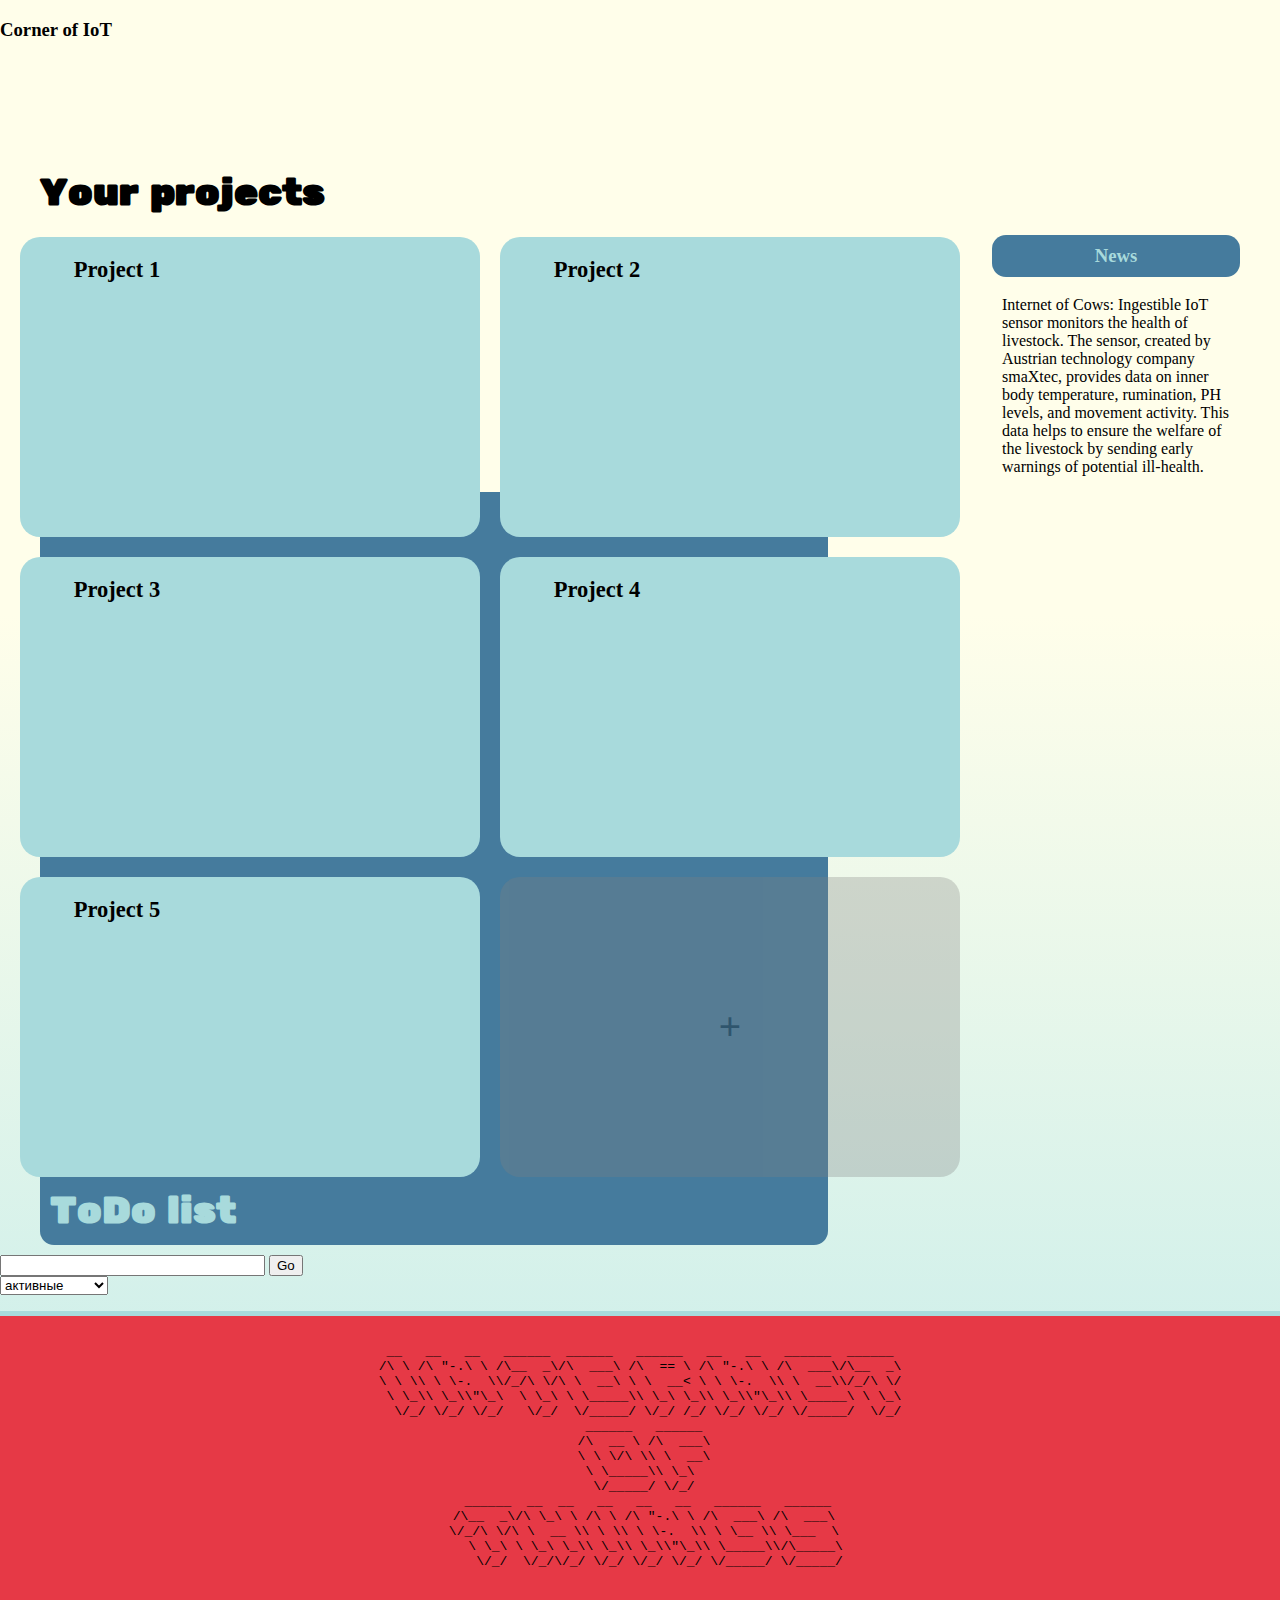
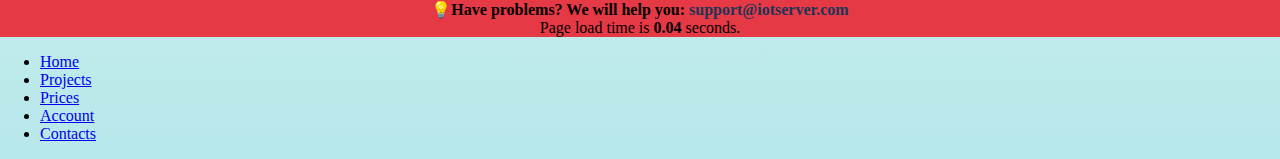
==== projects.html @ f542e7f8 "feat: Added interactivity and saving to local storage" ====
<!DOCTYPE html>
<html lang="en">
    <head>
        <meta charset="UTF-8">
        <title>IoT Controller</title>
        <meta name="viewport" content="width=device-width, initial-scale=1, user-scalable=no" />
        <meta name="description" content="Controller for all your IoT things.">
        <meta name="keywords" content="iot, internet of things, controller, arduino, esp">
        <meta name="author" content="Igor Klyuzhev">
        <link rel="stylesheet" href="assets/css/main.css"/>
        <link rel="stylesheet" href="assets/css/menu_bar.css"/>
        <script type="text/javascript" src="js/page_load.js"></script>
        <script defer src="./js/todo_handler.js"></script>
    </head>
    <body>
        <div class="container">
            <div class="navbar">
                <div class="menu">
                    <h3 class="logo">Corner of <span>IoT</span></h3>
                    <div class="hamburger-menu">
                        <div class="bar"></div>
                    </div>
                </div>
            </div>
            <div class="main-container">
                <div class="main">
                    <section id="projects">
                        <article class="page_name">
                            <h3>Your projects</h3>
                        </article>
                        <div class="projects_container">
                            <div class="project_cell">
                                <div class="bg"></div>
                                <h2> Project 1</h2>
                            </div>

                            <div class="project_cell">
                                <h2> Project 2 </h2>
                            </div>

                            <div class="project_cell">
                                <h2> Project 3 </h2>
                            </div>

                            <div class="project_cell">
                                <h2> Project 4 </h2>
                            </div>

                            <div class="project_cell">
                                <h2> Project 5 </h2>
                            </div>

                            <div class="add_cell">
                                <b> + </b>
                            </div>
                        </div>
                    </section>
                    <aside>
                        <h3 class="important"> News </h3>
                        <p> Internet of Cows: Ingestible IoT sensor monitors the health of livestock.
                            The sensor, created by Austrian technology company smaXtec, provides data on inner body temperature, rumination, PH levels, and movement activity.
                            This data helps to ensure the welfare of the livestock by sending early warnings of potential ill-health. </p>
                    </aside>
                    <section id="todo__list">
                        <h3 class="important"> ToDo list </h3>
                        <div class="todo">

                            <form id="add_form" class="todo__input">
                                <input id="todo_text_input" class="todo__text" type="text" size="30" value="">
                                <input class="todo__add" type="submit" value="Go">
                            </form>
                            <select class="todo__options">
                                <option value="active">активные</option>
                                <option value="completed">завершённые</option>
                                <option value="deleted">удалённые</option>
                            </select>
                            <ul class="todo__items" data-todo-option="active"></ul>
                        </div>
                    </section>
                    <footer>
                        <pre class="full_size">
__   __   __   ______  ______   ______   __   __   ______  ______
/\ \ /\ "-.\ \ /\__  _\/\  ___\ /\  == \ /\ "-.\ \ /\  ___\/\__  _\
\ \ \\ \ \-.  \\/_/\ \/\ \  __\ \ \  __< \ \ \-.  \\ \  __\\/_/\ \/
 \ \_\\ \_\\"\_\  \ \_\ \ \_____\\ \_\ \_\\ \_\\"\_\\ \_____\ \ \_\
  \/_/ \/_/ \/_/   \/_/  \/_____/ \/_/ /_/ \/_/ \/_/ \/_____/  \/_/
 ______   ______
 /\  __ \ /\  ___\
 \ \ \/\ \\ \  __\
\ \_____\\ \_\
 \/_____/ \/_/
  ______  __  __   __   __   __   ______   ______
 /\__  _\/\ \_\ \ /\ \ /\ "-.\ \ /\  ___\ /\  ___\
 \/_/\ \/\ \  __ \\ \ \\ \ \-.  \\ \ \__ \\ \___  \
    \ \_\ \ \_\ \_\\ \_\\ \_\\"\_\\ \_____\\/\_____\
     \/_/  \/_/\/_/ \/_/ \/_/ \/_/ \/_____/ \/_____/</pre>
                        <pre class="mini_size">
 __    ______    ______
/\ \  /\  __ \  /\__  _\
\ \ \ \ \ \/\ \ \/_/\ \/
 \ \_\ \ \_____\   \ \_\
  \/_/  \/_____/    \/_/</pre>
                        <br>
                        <b>&#128161;Have problems? We will help you: <a href="mailto:support@iotserver.com">support@iotserver.com</a></b>
                        <div class="load_time">
                            Page load time is <b id="page_load_time"></b> seconds.
                        </div>
                    </footer>
                </div>
                <div class="shadow one"></div>
                <div class="shadow two"></div>
            </div>
            <div class="links">
                <ul>
                    <li id="home" class="active">
                        <a href="home.html" style="--i: 0.05s">Home</a>
                    </li>
                    <li id="your_projects">
                        <a href="projects.html" style="--i: 0.1s">Projects</a>
                    </li>
                    <li id="prices">
                        <a href="prices.html" style="--i: 0.15s">Prices</a>
                    </li>
                    <li id="account">
                        <a href="home.html" style="--i: 0.2s">Account</a>
                    </li>
                    <li id="contacts">
                        <a href="home.html" style="--i: 0.25s">Contacts</a>
                    </li>
                </ul>
            </div>
        </div>

        <script src='./js/menu_toggle.js'></script>
    </body>
</html>
---- assets/css/main.css ----
:root {
    --imperial-red: #e63946ff;
    --honeydew: #f1faeeff;
    --powder-blue: #a8dadcff;
    --celadon-blue: #457b9dff;
    --prussian-blue: #1d3557ff;
}

@font-face {
    font-family: 'Rubik One';
    src: url('fonts/rubikoneregular.woff2') format('woff2'), url('fonts/rubikoneregular.woff') format('woff'), url('fonts/rubikoneregular.ttf') format('truetype');
    font-weight: 400;
    font-style: normal;
}

body {
    padding: 0;
    margin: 0;
    background: linear-gradient(rgba(255,254,234,1) 0%, rgba(255,254,234,1) 35%, #B7E8EB 100%);
}

header {
    height: 10vw;
    background-size: auto;
    background-position: center;
    background-color: var(--imperial-red);
    color: var(--prussian-blue);
    position: fixed;
    z-index: 2;
    width: 100%;
}

header .header_container {
    margin-left: 10%;
    margin-top: 0;
    display: flex;
    flex-direction: row;
}

header #brand_name {
    flex:  2 1 auto;
    font-size: 2.8vw;
    font-family: "Rubik One", sans-serif;
}

#brand_name h1 {
    margin-top: 1vw;
}

header nav {
    flex:  1 2 auto;
    font-size: 1.5vw;
}

nav li {
    margin-left: 10px;
    display: inline-block;
    padding: 0 20px 0 20px;
    alignment: center;
    text-transform: uppercase;
}

nav li:hover {
    opacity: 80%;
}

.important {
    background-color: var(--celadon-blue);
    border-radius: 14px;
    color: var(--powder-blue);
    padding: 10px;
}

nav .not_important {
    opacity: 50%;
    color: var(--honeydew);
    font-size: 1.2vw;
    padding-top: 3px;
}

section h3 {
    width: 60vw;
    font-size: 3vw;
    font-family: "Rubik One", cursive;
    top: 10px;
    left: 50px;
    margin: 0 auto 10px 40px;
    min-font-size: 600px;
}

.price_plans_container {
    display: grid;
    grid-template-columns: repeat(3, 1fr);
    padding: 10px;
    grid-column-gap: 1vw;
    grid-row-gap: 2px;
    border: 10px dotted var(--celadon-blue);
    margin: 10px 5vw 10px 5vw;
}

.grid-item, .grid-item-header, .grid-item-price, .grid-item-button {
    background-color: rgba(255, 255, 255, 0.8);
    padding: 20px;
    font-size: 1vw;
    text-align: center;
    border-radius: 15px;
    color: var(--prussian-blue);
    font-family: "Rubik One", sans-serif;
}

.grid-item:nth-child(6n+1), .grid-item:nth-child(6n+2), .grid-item:nth-child(6n+3) {
    background-color: #B7E8EB;
}

.grid-item-header {
    background-color: var(--powder-blue);
    color: black;
    border: 1px solid var(--imperial-red);
    font-size: 2vw;
}

.grid-item-price {
    color: limegreen;
}

.grid-item-button {
    background-color: limegreen;
}

.grid-item-button:hover {
    background-color: springgreen;
    cursor: pointer;
}

footer {
    text-align: center;
    width: 100%;
    background-color: var(--imperial-red);
    border-top: var(--powder-blue) 5px solid;
    height: 30%;
    margin-bottom: 0;
    margin-top: 0px;
    vertical-align: middle;
    padding-top: 15px;
    clear: both;
}

footer a {
    text-decoration: none;
    color: var(--prussian-blue);
}

footer a:hover {
    opacity: 70%;
}

.mini_size {
    display: none;
}

.projects_container {
    float: left;
    display: flex;
    flex-flow: wrap;
    align-content: flex-start;
    width: 75%;
    margin-left: 10px;
    margin-bottom: 0;
    align-items: stretch;
}

main {
    background-image: url('images/waves.png');
    background-size: 100vw;
    background-repeat: no-repeat;
    padding-top: 20px;
}

#projects {
    margin-top: 10vw;
}

.project_cell {
    flex: 1;
    background-color: var(--powder-blue);
    background-image: url("https://images.unsplash.com/photo-1631481784927-da978de9ddb7?ixid=MnwyNjIwNDh8MHwxfHJhbmRvbXx8fHx8fHx8fDE2MzIxNjM5NDg&ixlib=rb-1.2.1");
    background-size: cover;
    border-radius: 20px;
    height: 300px;
    align-items: start;
    text-align: start;
    margin: 10px;
    min-width: 400px;
    font-size: 15px;
    -webkit-transition: all 0.5s ease;
    -moz-transition: all 0.5s ease;
    transition: all 0.5s ease;
}

.project_cell:hover {
    box-shadow:0px 0px 26px 14px rgba(69,123,157,0.65);
    -webkit-box-shadow:0px 0px 26px 14px rgba(69,123,157,0.65);
    -moz-box-shadow:0px 0px 26px 14px rgba(69,123,157,0.65);
    font-size: 20px;
    transform: scale(1.05);
    -webkit-transition: all 0.5s ease;
    -moz-transition: all 0.5s ease;
    transition: all 0.5s ease;
}

/*.project_cell .bg {*/
/*    background-color: white;*/
/*    opacity: 50%;*/
/*    filter: blur(3px);*/
/*    border-radius: 20px;*/
/*    margin: 10px 60% 0 10px;*/
/*}*/

.project_cell h2 {
    margin: 10px 60% 0 10px;
    text-align: center;
    padding: 10px;
}

.add_cell {
    min-width: 400px;
    flex: 1;
    background-color: gray;
    opacity: 30%;
    border-radius: 20px;
    align-items: center;
    justify-content: center;
    margin: 10px;
    height: 300px;
    float: left;
    width: 400px;
    display: flex;
    -webkit-transition: all 0.5s ease;
    -moz-transition: all 0.5s ease;
    transition: all 0.5s ease;
}

.add_cell b {
    font-size: 40px;
    -webkit-transition: all 0.5s ease;
    -moz-transition: all 0.5s ease;
    transition: all 0.5s ease;
    display: flex;
    justify-content: center;
    align-items: center;
    width: 100%;
    height: 100%;
    text-align: center;
}

.add_cell b:hover {
    font-size: 100px;
    -webkit-transition: all 0.5s ease;
    -moz-transition: all 0.5s ease;
    transition: all 0.5s ease;
}

.add_cell:hover {
    opacity: 20%;
}

.quote {
    font-size: 2.7vw;
    color: var(--honeydew);
    background-color: var(--prussian-blue);
    border: var(--celadon-blue) 5px dashed;
    border-radius: 60px;
    padding: 5px 30px 5px 2px;
    width: 84%;
    alignment: center;
    text-align: center;
    margin: 0 5% 0 5%;
}

sup .emphasis {
    color: var(--imperial-red);
    font-size: 2vw;
    text-transform: uppercase;
}

aside {
    margin-right: 40px;
}

aside p {
    margin-left: 80%;
    padding-left: 10px;
    padding-right: 10px;
}

aside h3 {
    margin-left: 80%;
    text-align: center;
}

ol {
    margin-left: 4%;
    font-family: "Rubik One", sans-serif;
}

@media (max-width: 888px) {
    .projects_container {
        width: auto;
        margin: 40px;
    }

    .projects_container .project_cell, .projects_container .add_cell {
        margin: 20px;
    }

    aside {
        display: none;
    }

    .full_size {
        display: none;
    }

    .mini_size {
        display: contents;
    }

    .price_plans_container {
        grid-template-columns: repeat(1, 1fr);
    }

    .grid-item, .grid-item-price, .grid-item-button {
        font-size: 3vw;
    }

    .grid-item-button {
        margin-bottom: 30px;
        border-bottom: 6px solid var(--imperial-red);
    }

    .grid-item-header {
        border: none;
        border-top: 6px solid var(--imperial-red);
        font-size: 4vw;
    }

    .grid-item:nth-child(odd) {
        /*background-color: rgba(255, 255, 255, 0.8);*/
        background-color: #B7E8EB;
    }

    .grid-item:nth-child(10), .grid-item:nth-child(12) {
        background-color: #B7E8EB;
    }

    .grid-item:nth-child(11), .grid-item:nth-child(13), .grid-item:nth-child(20)  {
        background-color: rgba(255, 255, 255, 0.8);
    }
}

header, header nav, header #brand_name, .header_container {
    float: none;
    alignment: center;
    align-items: center;
    margin: 0;
    text-align: center;
}
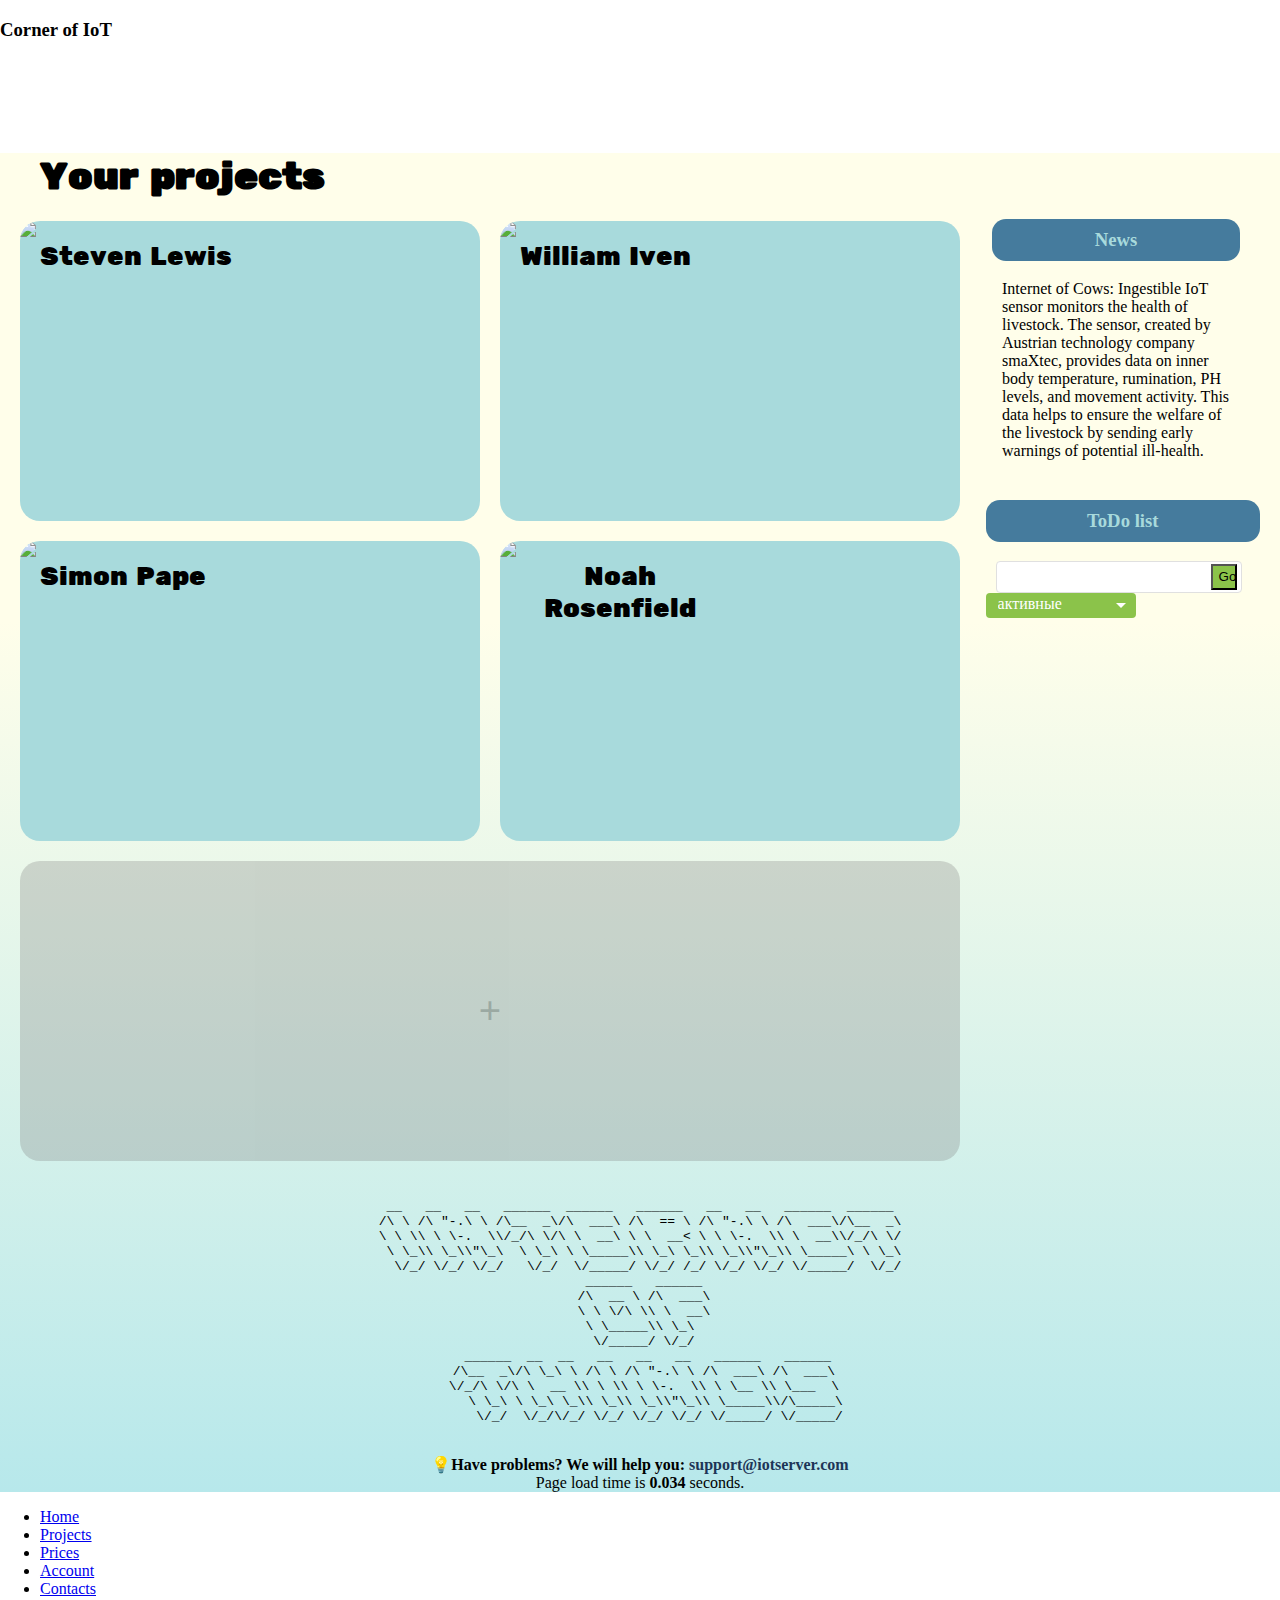
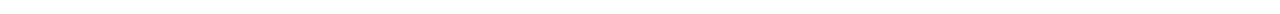
==== commit 9e6ee972: "feat: Implemented dynamically added projects with pictures" ====
--- a/projects.html
+++ b/projects.html
@@ -10,6 +10,7 @@
         <link rel="stylesheet" href="assets/css/main.css"/>
         <link rel="stylesheet" href="assets/css/menu_bar.css"/>
         <script type="text/javascript" src="js/page_load.js"></script>
+        <script defer type="text/javascript" src="js/project_loader.js"></script>
         <script defer src="./js/todo_handler.js"></script>
     </head>
     <body>
@@ -30,41 +31,37 @@
                         </article>
                         <div class="projects_container">
                             <div class="project_cell">
-                                <div class="bg"></div>
-                                <h2> Project 1</h2>
+                                <div class="project_header">Steven Lewis</div>
+                                <img src="https://picsum.photos/id/451/800/500">
                             </div>
-
                             <div class="project_cell">
-                                <h2> Project 2 </h2>
+                                <div class="project_header">William Iven</div>
+                                <img src="https://picsum.photos/id/606/800/500">
                             </div>
-
                             <div class="project_cell">
-                                <h2> Project 3 </h2>
+                                <div class="project_header">Simon Pape</div>
+                                <img src="https://picsum.photos/id/186/800/500">
                             </div>
-
                             <div class="project_cell">
-                                <h2> Project 4 </h2>
+                                <div class="project_header">Noah Rosenfield</div>
+                                <img src="https://picsum.photos/id/52/800/500">
                             </div>
-
-                            <div class="project_cell">
-                                <h2> Project 5 </h2>
-                            </div>
-
                             <div class="add_cell">
                                 <b> + </b>
                             </div>
                         </div>
                     </section>
+
                     <aside>
                         <h3 class="important"> News </h3>
                         <p> Internet of Cows: Ingestible IoT sensor monitors the health of livestock.
                             The sensor, created by Austrian technology company smaXtec, provides data on inner body temperature, rumination, PH levels, and movement activity.
                             This data helps to ensure the welfare of the livestock by sending early warnings of potential ill-health. </p>
                     </aside>
+
                     <section id="todo__list">
-                        <h3 class="important"> ToDo list </h3>
+                        <h3 class="important" onclick="todo.delete()"> ToDo list </h3>
                         <div class="todo">
-
                             <form id="add_form" class="todo__input">
                                 <input id="todo_text_input" class="todo__text" type="text" size="30" value="">
                                 <input class="todo__add" type="submit" value="Go">
@@ -77,6 +74,7 @@
                             <ul class="todo__items" data-todo-option="active"></ul>
                         </div>
                     </section>
+
                     <footer>
                         <pre class="full_size">
 __   __   __   ______  ______   ______   __   __   ______  ______
--- a/assets/css/main.css
+++ b/assets/css/main.css
@@ -16,52 +16,10 @@
 body {
     padding: 0;
     margin: 0;
+}
+
+.main {
     background: linear-gradient(rgba(255,254,234,1) 0%, rgba(255,254,234,1) 35%, #B7E8EB 100%);
-}
-
-header {
-    height: 10vw;
-    background-size: auto;
-    background-position: center;
-    background-color: var(--imperial-red);
-    color: var(--prussian-blue);
-    position: fixed;
-    z-index: 2;
-    width: 100%;
-}
-
-header .header_container {
-    margin-left: 10%;
-    margin-top: 0;
-    display: flex;
-    flex-direction: row;
-}
-
-header #brand_name {
-    flex:  2 1 auto;
-    font-size: 2.8vw;
-    font-family: "Rubik One", sans-serif;
-}
-
-#brand_name h1 {
-    margin-top: 1vw;
-}
-
-header nav {
-    flex:  1 2 auto;
-    font-size: 1.5vw;
-}
-
-nav li {
-    margin-left: 10px;
-    display: inline-block;
-    padding: 0 20px 0 20px;
-    alignment: center;
-    text-transform: uppercase;
-}
-
-nav li:hover {
-    opacity: 80%;
 }
 
 .important {
@@ -71,15 +29,8 @@
     padding: 10px;
 }
 
-nav .not_important {
-    opacity: 50%;
-    color: var(--honeydew);
-    font-size: 1.2vw;
-    padding-top: 3px;
-}
-
-section h3 {
-    width: 60vw;
+article h3 {
+    width: 70vw;
     font-size: 3vw;
     font-family: "Rubik One", cursive;
     top: 10px;
@@ -88,14 +39,18 @@
     min-font-size: 600px;
 }
 
+.page_name {
+    margin-top: 7rem;
+}
+
 .price_plans_container {
     display: grid;
     grid-template-columns: repeat(3, 1fr);
     padding: 10px;
     grid-column-gap: 1vw;
     grid-row-gap: 2px;
-    border: 10px dotted var(--celadon-blue);
-    margin: 10px 5vw 10px 5vw;
+    border: 10px dotted #e20f2f;
+    margin: 70px 5vw 10px 5vw;
 }
 
 .grid-item, .grid-item-header, .grid-item-price, .grid-item-button {
@@ -135,11 +90,8 @@
 footer {
     text-align: center;
     width: 100%;
-    background-color: var(--imperial-red);
-    border-top: var(--powder-blue) 5px solid;
     height: 30%;
     margin-bottom: 0;
-    margin-top: 0px;
     vertical-align: middle;
     padding-top: 15px;
     clear: both;
@@ -170,20 +122,25 @@
 }
 
 main {
-    background-image: url('images/waves.png');
     background-size: 100vw;
     background-repeat: no-repeat;
     padding-top: 20px;
 }
 
 #projects {
-    margin-top: 10vw;
+    margin-top: 7rem;
+}
+
+img{
+    max-width: 300%;
+    max-height: 300%;
+    alignment: center;
+    object-fit: cover;
 }
 
 .project_cell {
     flex: 1;
     background-color: var(--powder-blue);
-    background-image: url("https://images.unsplash.com/photo-1631481784927-da978de9ddb7?ixid=MnwyNjIwNDh8MHwxfHJhbmRvbXx8fHx8fHx8fDE2MzIxNjM5NDg&ixlib=rb-1.2.1");
     background-size: cover;
     border-radius: 20px;
     height: 300px;
@@ -195,6 +152,17 @@
     -webkit-transition: all 0.5s ease;
     -moz-transition: all 0.5s ease;
     transition: all 0.5s ease;
+    position: relative;
+    overflow: hidden;
+}
+
+.project_header {
+    font-size: 2vw;
+    font-family: "Rubik One", cursive;
+    position: absolute;
+    margin: 10px 50% 0 10px;
+    text-align: center;
+    padding: 10px;
 }
 
 .project_cell:hover {
@@ -206,20 +174,6 @@
     -webkit-transition: all 0.5s ease;
     -moz-transition: all 0.5s ease;
     transition: all 0.5s ease;
-}
-
-/*.project_cell .bg {*/
-/*    background-color: white;*/
-/*    opacity: 50%;*/
-/*    filter: blur(3px);*/
-/*    border-radius: 20px;*/
-/*    margin: 10px 60% 0 10px;*/
-/*}*/
-
-.project_cell h2 {
-    margin: 10px 60% 0 10px;
-    text-align: center;
-    padding: 10px;
 }
 
 .add_cell {
@@ -303,65 +257,614 @@
     font-family: "Rubik One", sans-serif;
 }
 
-@media (max-width: 888px) {
-    .projects_container {
-        width: auto;
-        margin: 40px;
-    }
-
-    .projects_container .project_cell, .projects_container .add_cell {
-        margin: 20px;
-    }
-
-    aside {
-        display: none;
-    }
-
-    .full_size {
-        display: none;
-    }
-
-    .mini_size {
-        display: contents;
-    }
-
-    .price_plans_container {
-        grid-template-columns: repeat(1, 1fr);
-    }
-
-    .grid-item, .grid-item-price, .grid-item-button {
-        font-size: 3vw;
-    }
-
-    .grid-item-button {
-        margin-bottom: 30px;
-        border-bottom: 6px solid var(--imperial-red);
-    }
-
-    .grid-item-header {
-        border: none;
-        border-top: 6px solid var(--imperial-red);
-        font-size: 4vw;
-    }
-
-    .grid-item:nth-child(odd) {
-        /*background-color: rgba(255, 255, 255, 0.8);*/
-        background-color: #B7E8EB;
-    }
-
-    .grid-item:nth-child(10), .grid-item:nth-child(12) {
-        background-color: #B7E8EB;
-    }
-
-    .grid-item:nth-child(11), .grid-item:nth-child(13), .grid-item:nth-child(20)  {
-        background-color: rgba(255, 255, 255, 0.8);
-    }
-}
-
 header, header nav, header #brand_name, .header_container {
     float: none;
     alignment: center;
     align-items: center;
     margin: 0;
     text-align: center;
+}
+
+#todo__list {
+    margin-right: 20px;
+    margin-left: 77%;
+    text-align: center;
+    margin-top: 40px;
+    cursor: pointer;
+}
+
+.todo {
+    display: flex;
+    flex-wrap: wrap;
+    justify-content: space-between;
+    max-width: 400px;
+    margin: 15px auto;
+}
+
+.todo__input {
+    position: relative;
+    left: 10px;
+}
+
+.todo__text {
+    outline: none;
+    font-family: inherit;
+    font-size: inherit;
+    line-height: inherit;
+    border-radius: 4px;
+    border: 1px solid #e0e0e0;
+    padding: 6px 34px 6px 10px;
+    width: 200px;
+}
+
+.todo__text:focus {
+    border-color: #dcedc8;
+}
+
+.todo__add {
+    position: absolute;
+    right: 5px;
+    top: 50%;
+    transform: translateY(-50%);
+    height: 26px;
+    width: 26px;
+    background-color: #8bc34a;
+    cursor: pointer;
+    transition: background-color 0.15s ease-in;
+}
+
+.todo__add:hover {
+    background-color: #689f38;
+}
+
+.todo__text:disabled+.todo__add {
+    cursor: default;
+    background-color: #8bc34a;
+    opacity: 0.5;
+}
+
+.todo__add::before {
+    content: "";
+    position: absolute;
+    left: 5px;
+    top: 5px;
+    width: 16px;
+    height: 16px;
+    background-image: url("data:image/svg+xml,%3Csvg xmlns='http://www.w3.org/2000/svg' viewBox='0 0 448 512'%3E%3Cpath fill='%23fff' d='M416 208H272V64c0-17.67-14.33-32-32-32h-32c-17.67 0-32 14.33-32 32v144H32c-17.67 0-32 14.33-32 32v32c0 17.67 14.33 32 32 32h144v144c0 17.67 14.33 32 32 32h32c17.67 0 32-14.33 32-32V304h144c17.67 0 32-14.33 32-32v-32c0-17.67-14.33-32-32-32z' class=''%3E%3C/path%3E%3C/svg%3E");
+    background-size: cover;
+    background-repeat: no-repeat;
+    background-position: center;
+}
+
+.todo__options {
+    appearance: none;
+    background: url("data:image/svg+xml,%3Csvg xmlns='http://www.w3.org/2000/svg' width='24' height='12' fill='%23fff'%3E%3Cpath d='M0 0h24L12 12z'/%3E%3C/svg%3E") calc(100% - 10px) center no-repeat;
+    background-color: #8bc34a;
+    background-size: 10px;
+    border: none;
+    border-radius: 4px;
+    color: #fff;
+    cursor: pointer;
+    font-family: inherit;
+    font-size: inherit;
+    line-height: inherit;
+    max-width: 100%;
+    outline: none;
+    padding: 2px 30px 6px 12px;
+    width: 150px;
+    margin-right: 5px;
+}
+
+/* скрываем дефолтную стрелку в IE10 и IE11 */
+.todo__options::-ms-expand {
+    display: none;
+}
+
+.todo__options>option {
+    color: #212529;
+    background-color: #fff;
+}
+
+.todo__items {
+    width: 100%;
+    list-style-type: none;
+    padding-left: 0;
+    margin-left: auto;
+    margin-right: auto;
+    max-height: 275px;
+    overflow-y:auto;
+    margin-top: 10px;
+}
+
+.todo__item {
+    background-color: #fafafa;
+    padding: 10px 15px;
+    position: relative;
+    overflow: auto;
+}
+
+.todo__item:not(:last-child) {
+    margin-bottom: 0.5rem;
+}
+
+.todo__action {
+    position: absolute;
+    top: -20px;
+    right: 15px;
+    height: 32px;
+    width: 32px;
+    border-radius: 4px;
+    transform: translateY(-50%);
+    background-color: #80deea;
+    opacity: 0.5;
+    transition: top 0.3s ease-in;
+    cursor: pointer;
+}
+
+.todo__action::before {
+    content: '';
+    position: absolute;
+    top: 6px;
+    right: 6px;
+    width: 20px;
+    height: 20px;
+    background-size: cover;
+    background-repeat: no-repeat;
+    background-position: center;
+}
+
+.todo__action_delete {
+    right: 52px;
+    background-color: #e57373;
+}
+
+.todo__action_complete {
+    background-color: #66bb6a;
+}
+
+.todo__action_restore::before {
+    background-image: url("data:image/svg+xml,%3Csvg xmlns='http://www.w3.org/2000/svg' viewBox='0 0 512 512'%3E%3Cpath fill='%23fff' d='M212.333 224.333H12c-6.627 0-12-5.373-12-12V12C0 5.373 5.373 0 12 0h48c6.627 0 12 5.373 12 12v78.112C117.773 39.279 184.26 7.47 258.175 8.007c136.906.994 246.448 111.623 246.157 248.532C504.041 393.258 393.12 504 256.333 504c-64.089 0-122.496-24.313-166.51-64.215-5.099-4.622-5.334-12.554-.467-17.42l33.967-33.967c4.474-4.474 11.662-4.717 16.401-.525C170.76 415.336 211.58 432 256.333 432c97.268 0 176-78.716 176-176 0-97.267-78.716-176-176-176-58.496 0-110.28 28.476-142.274 72.333h98.274c6.627 0 12 5.373 12 12v48c0 6.627-5.373 12-12 12z'%3E%3C/path%3E%3C/svg%3E");
+}
+
+.todo__action_complete::before {
+    background-image: url("data:image/svg+xml,%3Csvg xmlns='http://www.w3.org/2000/svg' viewBox='0 0 512 512'%3E%3Cpath fill='%23fff' d='M173.898 439.404l-166.4-166.4c-9.997-9.997-9.997-26.206 0-36.204l36.203-36.204c9.997-9.998 26.207-9.998 36.204 0L192 312.69 432.095 72.596c9.997-9.997 26.207-9.997 36.204 0l36.203 36.204c9.997 9.997 9.997 26.206 0 36.204l-294.4 294.401c-9.998 9.997-26.207 9.997-36.204-.001z'%3E%3C/path%3E%3C/svg%3E");
+}
+
+.todo__action_delete::before {
+    background-image: url("data:image/svg+xml,%3Csvg xmlns='http://www.w3.org/2000/svg' viewBox='0 0 448 512'%3E%3Cpath fill='%23fff' d='M32 464a48 48 0 0 0 48 48h288a48 48 0 0 0 48-48V128H32zm272-256a16 16 0 0 1 32 0v224a16 16 0 0 1-32 0zm-96 0a16 16 0 0 1 32 0v224a16 16 0 0 1-32 0zm-96 0a16 16 0 0 1 32 0v224a16 16 0 0 1-32 0zM432 32H312l-9.4-18.7A24 24 0 0 0 281.1 0H166.8a23.72 23.72 0 0 0-21.4 13.3L136 32H16A16 16 0 0 0 0 48v32a16 16 0 0 0 16 16h416a16 16 0 0 0 16-16V48a16 16 0 0 0-16-16z'%3E%3C/path%3E%3C/svg%3E");
+}
+
+.todo__item:hover .todo__action {
+    top: 50%;
+}
+
+.todo__item:hover .todo__action:hover {
+    opacity: 1;
+}
+
+[data-todo-state="active"] .todo__action_restore,
+[data-todo-state="completed"] .todo__action_complete,
+[data-todo-state="deleted"] .todo__action_complete {
+    display: none;
+}
+
+[data-todo-state="completed"] {
+    text-decoration: line-through;
+    background-color: #f1f8ed;
+}
+
+[data-todo-state="deleted"] .todo__task {
+    color: #9e9e9e;
+}
+
+[data-todo-state="deleted"] .todo__action_restore {
+    right: 15px;
+}
+
+[data-todo-option="active"] .todo__item:not([data-todo-state="active"]),
+[data-todo-option="completed"] .todo__item:not([data-todo-state="completed"]),
+[data-todo-option="deleted"] .todo__item:not([data-todo-state="deleted"]) {
+    display: none;
+}
+
+@media (max-width: 888px) {
+    .projects_container {
+        width: auto;
+        margin: 40px;
+    }
+
+    .projects_container .project_cell, .projects_container .add_cell {
+        margin: 20px;
+    }
+
+    aside {
+        display: none;
+    }
+
+    #todo__list {
+        margin-left: 40px;
+        left: 40px;
+    }
+
+    #todo__list h3 {
+        display: flow-root;
+    }
+
+    .full_size {
+        display: none;
+    }
+
+    .mini_size {
+        display: contents;
+    }
+
+    .price_plans_container {
+        grid-template-columns: repeat(1, 1fr);
+    }
+
+    .grid-item, .grid-item-price, .grid-item-button {
+        font-size: 3vw;
+    }
+
+    .grid-item-button {
+        margin-bottom: 30px;
+        border-bottom: 6px solid var(--imperial-red);
+    }
+
+    .grid-item-header {
+        border: none;
+        border-top: 6px solid var(--imperial-red);
+        font-size: 4vw;
+    }
+
+    .grid-item:nth-child(odd) {
+        background-color: #B7E8EB;
+    }
+
+    .grid-item:nth-child(10), .grid-item:nth-child(12) {
+        background-color: #B7E8EB;
+    }
+
+    .grid-item:nth-child(11), .grid-item:nth-child(13), .grid-item:nth-child(20)  {
+        background-color: rgba(255, 255, 255, 0.8);
+    }
+}
+
+/* Loader 3 */
+.loader-3 {
+    display: block;
+    height: 32px;
+    width: 32px;
+}
+.loader-3 span {
+    display: block;
+    position: absolute;
+    top: 0; left: 0;
+    bottom: 0; right: 0;
+    margin: auto;
+    height: 32px;
+    width: 32px;
+}
+.loader-3 span::before {
+    content: "";
+    display: block;
+    position: absolute;
+    top: 0; left: 0;
+    bottom: 0; right: 0;
+    margin: auto;
+    height: 32px;
+    width: 32px;
+    border: 3px solid #FFF;
+    border-bottom: 3px solid transparent;
+    border-radius: 50%;
+    -webkit-animation: loader-3-1 1.5s cubic-bezier(0.770, 0.000, 0.175, 1.000) infinite;
+    animation: loader-3-1 1.5s cubic-bezier(0.770, 0.000, 0.175, 1.000) infinite;
+}
+@-webkit-keyframes loader-3-1 {
+    0%   { -webkit-transform: rotate(0deg); }
+    40%  { -webkit-transform: rotate(180deg); }
+    60%  { -webkit-transform: rotate(180deg); }
+    100% { -webkit-transform: rotate(360deg); }
+}
+@keyframes loader-3-1 {
+    0%   { transform: rotate(0deg); }
+    40%  { transform: rotate(180deg); }
+    60%  { transform: rotate(180deg); }
+    100% { transform: rotate(360deg); }
+}
+.loader-3 span::after {
+    content: "";
+    position: absolute;
+    top: 0; left: 0;
+    bottom: 0; right: 0;
+    margin: auto;
+    width: 6px;
+    height: 6px;
+    background: #FFF;
+    border-radius: 50%;
+    -webkit-animation: loader-3-2 1.5s cubic-bezier(0.770, 0.000, 0.175, 1.000) infinite;
+    animation: loader-3-2 1.5s cubic-bezier(0.770, 0.000, 0.175, 1.000) infinite;
+}
+@-webkit-keyframes loader-3-2 {
+    0%   { -webkit-transform: translate3d(0, -32px, 0) scale(0, 2); opacity: 0; }
+    50%  { -webkit-transform: translate3d(0, 0, 0) scale(1.25, 1.25); opacity: 1; }
+    100% { -webkit-transform: translate3d(0, 8px, 0) scale(0, 0); opacity: 0; }
+}
+@keyframes loader-3-2 {
+    0%   { transform: translate3d(0, -32px, 0) scale(0, 2); opacity: 0; }
+    50%  { transform: translate3d(0, 0, 0) scale(1.25, 1.25); opacity: 1; }
+    100% { transform: translate3d(0, 8px, 0) scale(0, 0); opacity: 0; }
+}
+
+/* Loader 4 */
+.loader-4 {
+    height: 32px;
+    width: 32px;
+}
+.loader-4::after {
+    content: "";
+    display: block;
+    position: absolute;
+    top: 0; left: 0;
+    bottom: 0; right: 0;
+    margin: auto;
+    width: 12px;
+    height: 12px;
+    top: 0; left: 0;
+    bottom: 0; right: 0;
+    margin: auto;
+    background: #FFF;
+    border-radius: 50%;
+    -webkit-animation: loader-4-1 2s cubic-bezier(0.770, 0.000, 0.175, 1.000) infinite;
+    animation: loader-4-1 2s cubic-bezier(0.770, 0.000, 0.175, 1.000) infinite;
+}
+@-webkit-keyframes loader-4-1 {
+    0%   { -webkit-transform: scale(0); opacity: 0; }
+    50%  { -webkit-transform: scale(1); opacity: 1; }
+    100% { -webkit-transform: scale(0); opacity: 0; }
+}
+@keyframes loader-4-1 {
+    0%   { transform: scale(0); opacity: 0; }
+    50%  { transform: scale(1); opacity: 1; }
+    100% { transform: scale(0); opacity: 0; }
+}
+.loader-4 span {
+    display: block;
+    position: absolute;
+    top: 0; left: 0;
+    bottom: 0; right: 0;
+    margin: auto;
+    height: 32px;
+    width: 32px;
+    -webkit-animation: loader-4-2 2s cubic-bezier(0.770, 0.000, 0.175, 1.000) infinite;
+    animation: loader-4-2 2s cubic-bezier(0.770, 0.000, 0.175, 1.000) infinite;
+}
+@-webkit-keyframes loader-4-2 {
+    0%   { -webkit-transform: rotate(0deg); }
+    50%  { -webkit-transform: rotate(180deg); }
+    100% { -webkit-transform: rotate(360deg); }
+}
+@keyframes loader-4-2 {
+    0%   { transform: rotate(0deg); }
+    50%  { transform: rotate(180deg); }
+    100% { transform: rotate(360deg); }
+}
+.loader-4 span::before,
+.loader-4 span::after {
+    content: "";
+    display: block;
+    position: absolute;
+    top: 0; left: 0;
+    bottom: 0; right: 0;
+    margin: auto;
+    height: 12px;
+    width: 12px;
+    background: #FFF;
+    border-radius: 50%;
+    -webkit-animation: loader-4-3 2s cubic-bezier(0.770, 0.000, 0.175, 1.000) infinite;
+    animation: loader-4-3 2s cubic-bezier(0.770, 0.000, 0.175, 1.000) infinite;
+}
+@-webkit-keyframes loader-4-3 {
+    0%   { -webkit-transform: translate3d(0, 0, 0) scale(1); }
+    50%  { -webkit-transform: translate3d(-16px, 0, 0) scale(.5); }
+    100% { -webkit-transform: translate3d(0, 0, 0) scale(1); }
+}
+@keyframes loader-4-3 {
+    0%   { transform: translate3d(0, 0, 0) scale(1); }
+    50%  { transform: translate3d(-16px, 0, 0) scale(.5); }
+    100% { transform: translate3d(0, 0, 0) scale(1); }
+}
+.loader-4 span::after {
+    -webkit-animation: loader-4-4 2s cubic-bezier(0.770, 0.000, 0.175, 1.000) infinite;
+    animation: loader-4-4 2s cubic-bezier(0.770, 0.000, 0.175, 1.000) infinite;
+}
+@-webkit-keyframes loader-4-4 {
+    0%   { -webkit-transform: translate3d(0, 0, 0) scale(1); }
+    50%  { -webkit-transform: translate3d(16px, 0, 0) scale(.5); }
+    100% { -webkit-transform: translate3d(0, 0, 0) scale(1); }
+}
+@keyframes loader-4-4 {
+    0%   { transform: translate3d(0, 0, 0) scale(1); }
+    50%  { transform: translate3d(16px, 0, 0) scale(.5); }
+    100% { transform: translate3d(0, 0, 0) scale(1); }
+}
+
+/* Loader 5 */
+.loader-5 {
+    height: 32px;
+    width: 32px;
+    -webkit-animation: loader-5-1 2s cubic-bezier(0.770, 0.000, 0.175, 1.000) infinite;
+    animation: loader-5-1 2s cubic-bezier(0.770, 0.000, 0.175, 1.000) infinite;
+}
+@-webkit-keyframes loader-5-1 {
+    0%   { -webkit-transform: rotate(0deg); }
+    100% { -webkit-transform: rotate(360deg); }
+}
+@keyframes loader-5-1 {
+    0%   { transform: rotate(0deg); }
+    100% { transform: rotate(360deg); }
+}
+.loader-5::before {
+    content: "";
+    display: block;
+    position: absolute;
+    top: 0; left: 0;
+    bottom: 0; right: auto;
+    margin: auto;
+    width: 8px;
+    height: 8px;
+    background: #FFF;
+    border-radius: 50%;
+    -webkit-animation: loader-5-2 2s cubic-bezier(0.770, 0.000, 0.175, 1.000) infinite;
+    animation: loader-5-2 2s cubic-bezier(0.770, 0.000, 0.175, 1.000) infinite;
+}
+@-webkit-keyframes loader-5-2 {
+    0%   { -webkit-transform: translate3d(0, 0, 0) scale(1); }
+    50%  { -webkit-transform: translate3d(24px, 0, 0) scale(.5); }
+    100% { -webkit-transform: translate3d(0, 0, 0) scale(1); }
+}
+@keyframes loader-5-2 {
+    0%   { transform: translate3d(0, 0, 0) scale(1); }
+    50%  { transform: translate3d(24px, 0, 0) scale(.5); }
+    100% { transform: translate3d(0, 0, 0) scale(1); }
+}
+.loader-5::after {
+    content: "";
+    display: block;
+    position: absolute;
+    top: 0; left: auto;
+    bottom: 0; right: 0;
+    margin: auto;
+    width: 8px;
+    height: 8px;
+    background: #FFF;
+    border-radius: 50%;
+    -webkit-animation: loader-5-3 2s cubic-bezier(0.770, 0.000, 0.175, 1.000) infinite;
+    animation: loader-5-3 2s cubic-bezier(0.770, 0.000, 0.175, 1.000) infinite;
+}
+@-webkit-keyframes loader-5-3 {
+    0%   { -webkit-transform: translate3d(0, 0, 0) scale(1); }
+    50%  { -webkit-transform: translate3d(-24px, 0, 0) scale(.5); }
+    100% { -webkit-transform: translate3d(0, 0, 0) scale(1); }
+}
+@keyframes loader-5-3 {
+    0%   { transform: translate3d(0, 0, 0) scale(1); }
+    50%  { transform: translate3d(-24px, 0, 0) scale(.5); }
+    100% { transform: translate3d(0, 0, 0) scale(1); }
+}
+.loader-5 span {
+    display: block;
+    position: absolute;
+    top: 0; left: 0;
+    bottom: 0; right: 0;
+    margin: auto;
+    height: 32px;
+    width: 32px;
+}
+.loader-5 span::before {
+    content: "";
+    display: block;
+    position: absolute;
+    top: 0; left: 0;
+    bottom: auto; right: 0;
+    margin: auto;
+    width: 8px;
+    height: 8px;
+    background: #FFF;
+    border-radius: 50%;
+    -webkit-animation: loader-5-4 2s cubic-bezier(0.770, 0.000, 0.175, 1.000) infinite;
+    animation: loader-5-4 2s cubic-bezier(0.770, 0.000, 0.175, 1.000) infinite;
+}
+@-webkit-keyframes loader-5-4 {
+    0%   { -webkit-transform: translate3d(0, 0, 0) scale(1); }
+    50%  { -webkit-transform: translate3d(0, 24px, 0) scale(.5); }
+    100% { -webkit-transform: translate3d(0, 0, 0) scale(1); }
+}
+@keyframes loader-5-4 {
+    0%   { transform: translate3d(0, 0, 0) scale(1); }
+    50%  { transform: translate3d(0, 24px, 0) scale(.5); }
+    100% { transform: translate3d(0, 0, 0) scale(1); }
+}
+.loader-5 span::after {
+    content: "";
+    display: block;
+    position: absolute;
+    top: auto; left: 0;
+    bottom: 0; right: 0;
+    margin: auto;
+    width: 8px;
+    height: 8px;
+    background: #FFF;
+    border-radius: 50%;
+    -webkit-animation: loader-5-5 2s cubic-bezier(0.770, 0.000, 0.175, 1.000) infinite;
+    animation: loader-5-5 2s cubic-bezier(0.770, 0.000, 0.175, 1.000) infinite;
+}
+@-webkit-keyframes loader-5-5 {
+    0%   { -webkit-transform: translate3d(0, 0, 0) scale(1); }
+    50%  { -webkit-transform: translate3d(0, -24px, 0) scale(.5); }
+    100% { -webkit-transform: translate3d(0, 0, 0) scale(1); }
+}
+@keyframes loader-5-5 {
+    0%   { transform: translate3d(0, 0, 0) scale(1); }
+    50%  { transform: translate3d(0, -24px, 0) scale(.5); }
+    100% { transform: translate3d(0, 0, 0) scale(1); }
+}
+
+/* Loader 6 */
+.loader-6 {
+    height: 32px;
+    width: 32px;
+}
+.loader-6 span {
+    display: block;
+    position: absolute;
+    top: 0; left: 0;
+    bottom: 0; right: 0;
+    margin: auto;
+    height: 32px;
+    width: 32px;
+}
+.loader-6 span::before,
+.loader-6 span::after {
+    content: "";
+    display: block;
+    position: absolute;
+    top: 0; left: 0;
+    bottom: 0; right: 0;
+    margin: auto;
+    height: 32px;
+    width: 32px;
+    border: 2px solid #FFF;
+    border-radius: 50%;
+    opacity: 0;
+    -webkit-animation: loader-6-1 1.5s cubic-bezier(0.075, 0.820, 0.165, 1.000) infinite;
+    animation: loader-6-1 1.5s cubic-bezier(0.075, 0.820, 0.165, 1.000) infinite;
+}
+@-webkit-keyframes loader-6-1 {
+    0%   { -webkit-transform: translate3d(0, 0, 0) scale(0); opacity: 1; }
+    100% { -webkit-transform: translate3d(0, 0, 0) scale(1.5); opacity: 0; }
+}
+@keyframes loader-6-1 {
+    0%   { transform: translate3d(0, 0, 0) scale(0); opacity: 1; }
+    100% { transform: translate3d(0, 0, 0) scale(1.5); opacity: 0; }
+}
+.loader-6 span::after {
+    -webkit-animation: loader-6-2 1.5s cubic-bezier(0.075, 0.820, 0.165, 1.000) .25s infinite;
+    animation: loader-6-2 1.5s cubic-bezier(0.075, 0.820, 0.165, 1.000) .25s infinite;
+}
+@-webkit-keyframes loader-6-2 {
+    0%   { -webkit-transform: translate3d(0, 0, 0) scale(0); opacity: 1; }
+    100% { -webkit-transform: translate3d(0, 0, 0) scale(1); opacity: 0; }
+}
+@keyframes loader-6-2 {
+    0%   { transform: translate3d(0, 0, 0) scale(0); opacity: 1; }
+    100% { transform: translate3d(0, 0, 0) scale(1); opacity: 0; }
+}
+
+.center {
+    display: block;
+    position: absolute;
+    top: 0; left: 0;
+    bottom: 0; right: 0;
+    margin: auto;
 }